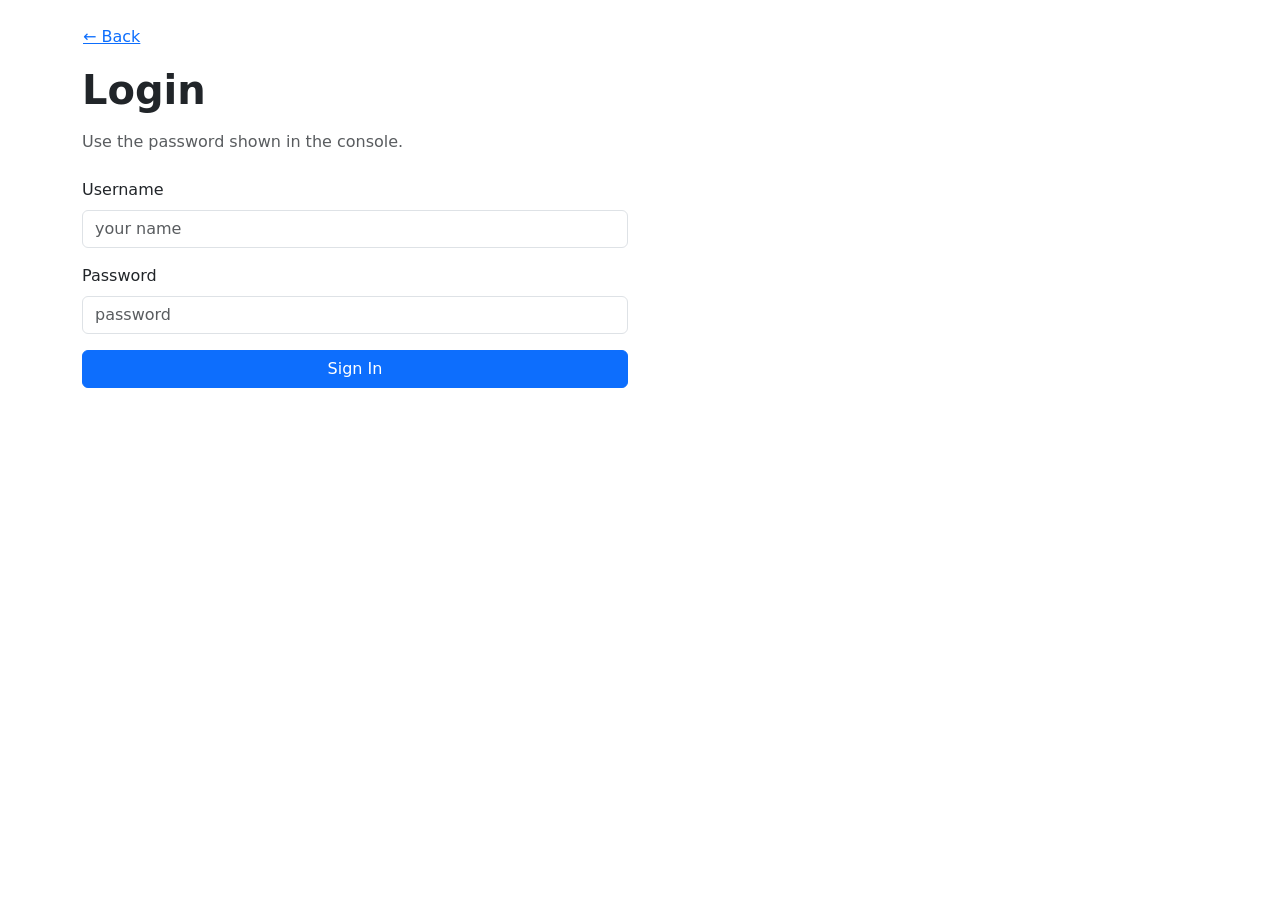
==== pages/app.html @ 9bef2d07 "Add files via upload" ====
<!doctype html>
<html lang="en">
<head>
  <meta charset="utf-8" />
  <meta name="viewport" content="width=device-width, initial-scale=1" />
  <title>App</title>

  <link href="https://cdn.jsdelivr.net/npm/bootstrap@5.3.3/dist/css/bootstrap.min.css" rel="stylesheet">
  <link href="../styles/main.css" rel="stylesheet">
</head>

<body class="container py-4">

  <header class="d-flex justify-content-between align-items-center mb-4">
    <div>
      <h1 class="fw-bold m-0">App</h1>
      <p class="text-muted m-0">Protected page — requires login.</p>
    </div>

    <div class="d-flex gap-2">
      <a class="btn btn-outline-secondary" href="../index.html">Home</a>
      <a class="btn btn-outline-info" href="./data.html">View Session Data</a>
      <button id="btnLogout" class="btn btn-danger" type="button">Logout</button>
    </div>
  </header>

  <main>
    <div class="alert alert-success">
      ✅ You are logged in as: <strong id="whoami">...</strong>
    </div>

    <!-- View toggle + result count -->
    <div class="d-flex justify-content-between align-items-center mb-3">
      <div class="btn-group" role="group">
        <button id="gridViewBtn" class="btn btn-outline-secondary active" type="button">Grid</button>
        <button id="listViewBtn" class="btn btn-outline-secondary" type="button">List</button>
      </div>
      <small class="text-muted" id="resultCount">0 items</small>
    </div>

    <!-- Search + Filter + Sort -->
    <div class="row g-2 mb-3">
      <div class="col-md-6">
        <input id="searchInput" class="form-control" type="search" placeholder="Search title or description...">
      </div>

      <div class="col-md-3">
        <select id="categoryFilter" class="form-select">
          <option value="all">All categories</option>
        </select>
      </div>

      <div class="col-md-3">
        <select id="sortSelect" class="form-select">
          <option value="rating-desc">Sort: rating (high → low)</option>
          <option value="rating-asc">Sort: rating (low → high)</option>
          <option value="title-asc">Sort: title (A → Z)</option>
          <option value="title-desc">Sort: title (Z → A)</option>
        </select>
      </div>
    </div>

    <!-- Cards -->
    <div class="row g-3" id="cardGrid"></div>
  </main>

  <script src="https://cdn.jsdelivr.net/npm/bootstrap@5.3.3/dist/js/bootstrap.bundle.min.js"></script>

  <!-- Only once (no duplicates) -->
  <script src="../scripts/auth.js"></script>
  <script src="../scripts/main.js"></script>
  <script src="../scripts/app.js"></script>

</body>
</html>
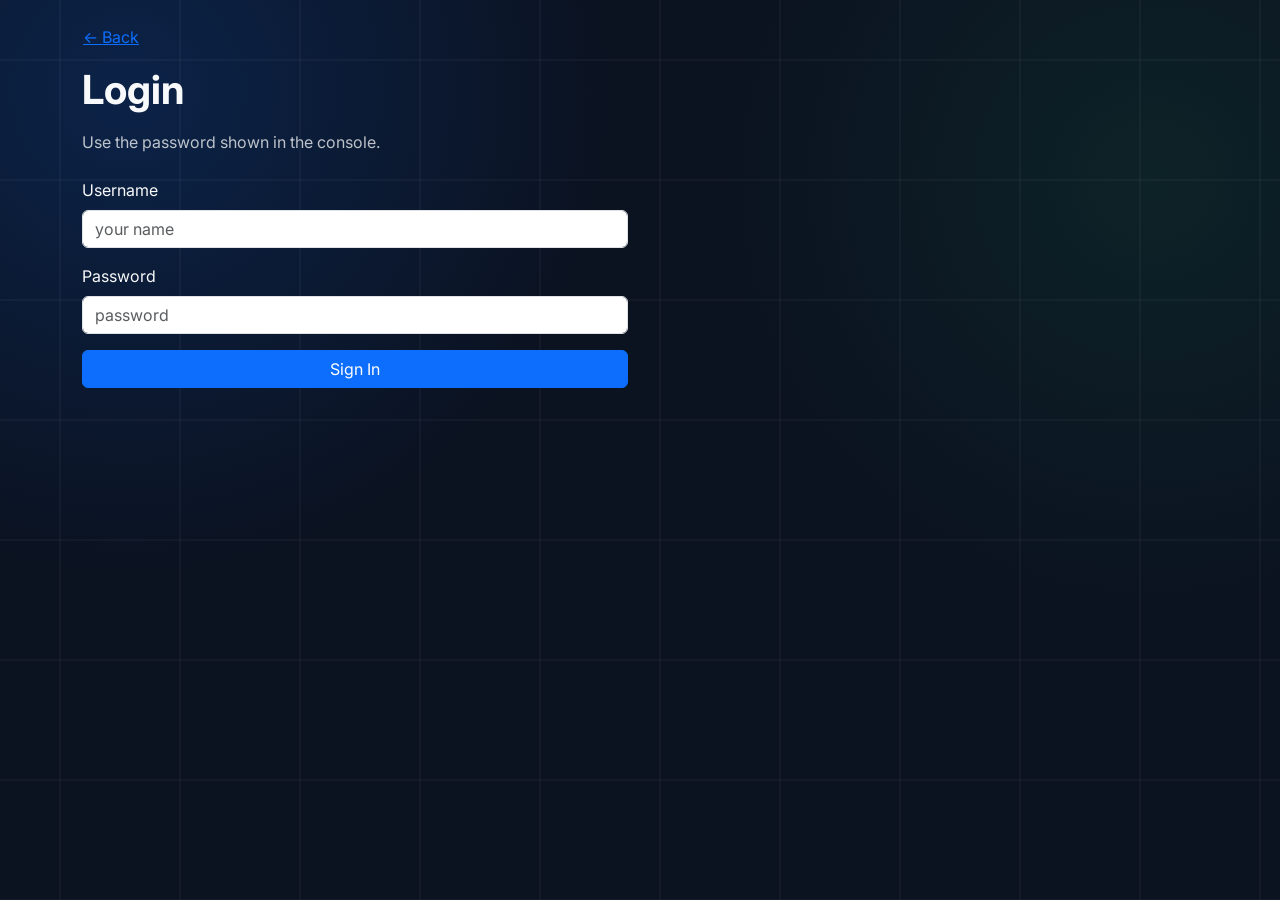
==== commit a4a2f316: "Add files via upload" ====
--- a/pages/app.html
+++ b/pages/app.html
@@ -6,6 +6,7 @@
   <title>App</title>
 
   <link href="https://cdn.jsdelivr.net/npm/bootstrap@5.3.3/dist/css/bootstrap.min.css" rel="stylesheet">
+  <link rel="stylesheet" href="https://cdn.jsdelivr.net/npm/bootstrap-icons@1.11.3/font/bootstrap-icons.min.css">
   <link href="../styles/main.css" rel="stylesheet">
 </head>
 
@@ -20,7 +21,9 @@
     <div class="d-flex gap-2">
       <a class="btn btn-outline-secondary" href="../index.html">Home</a>
       <a class="btn btn-outline-info" href="./data.html">View Session Data</a>
-      <button id="btnLogout" class="btn btn-danger" type="button">Logout</button>
+      <button id="btnLogout" class="btn btn-danger" type="button">
+  <i class="bi bi-box-arrow-right"></i> Logout
+</button>
     </div>
   </header>
 
--- a/styles/main.css
+++ b/styles/main.css
@@ -0,0 +1,34 @@
+
+/* main.css - custom styling (Bootstrap-first) */
+
+/* Google Font (Inter) */
+@import url("https://fonts.googleapis.com/css2?family=Inter:wght@400;600;800&display=swap");
+
+/* Base */
+body {
+  font-family: "Inter", system-ui, -apple-system, "Segoe UI", Roboto, Arial, sans-serif;
+  min-height: 100vh;
+
+  /* SVG-style background pattern (requirement) */
+  background-color: #0b1220;
+  background-image:
+    url("data:image/svg+xml,%3Csvg xmlns='http://www.w3.org/2000/svg' width='120' height='120'%3E%3Cpath d='M0 60H120M60 0V120' stroke='rgba(255,255,255,0.06)' stroke-width='1'/%3E%3C/svg%3E"),
+    radial-gradient(900px circle at 10% 10%, rgba(13,110,253,0.18), transparent 55%),
+    radial-gradient(800px circle at 90% 20%, rgba(25,135,84,0.14), transparent 55%);
+  background-repeat: repeat, no-repeat, no-repeat;
+  background-size: auto, auto, auto;
+}
+
+/* Keep content readable on dark background */
+h1, h2, h3, h4, h5, h6, label {
+  color: #f8f9fa;
+}
+
+p, small, .text-muted {
+  color: rgba(248,249,250,0.75) !important;
+}
+
+/* Cards */
+.card {
+  border-radius: 14px;
+}
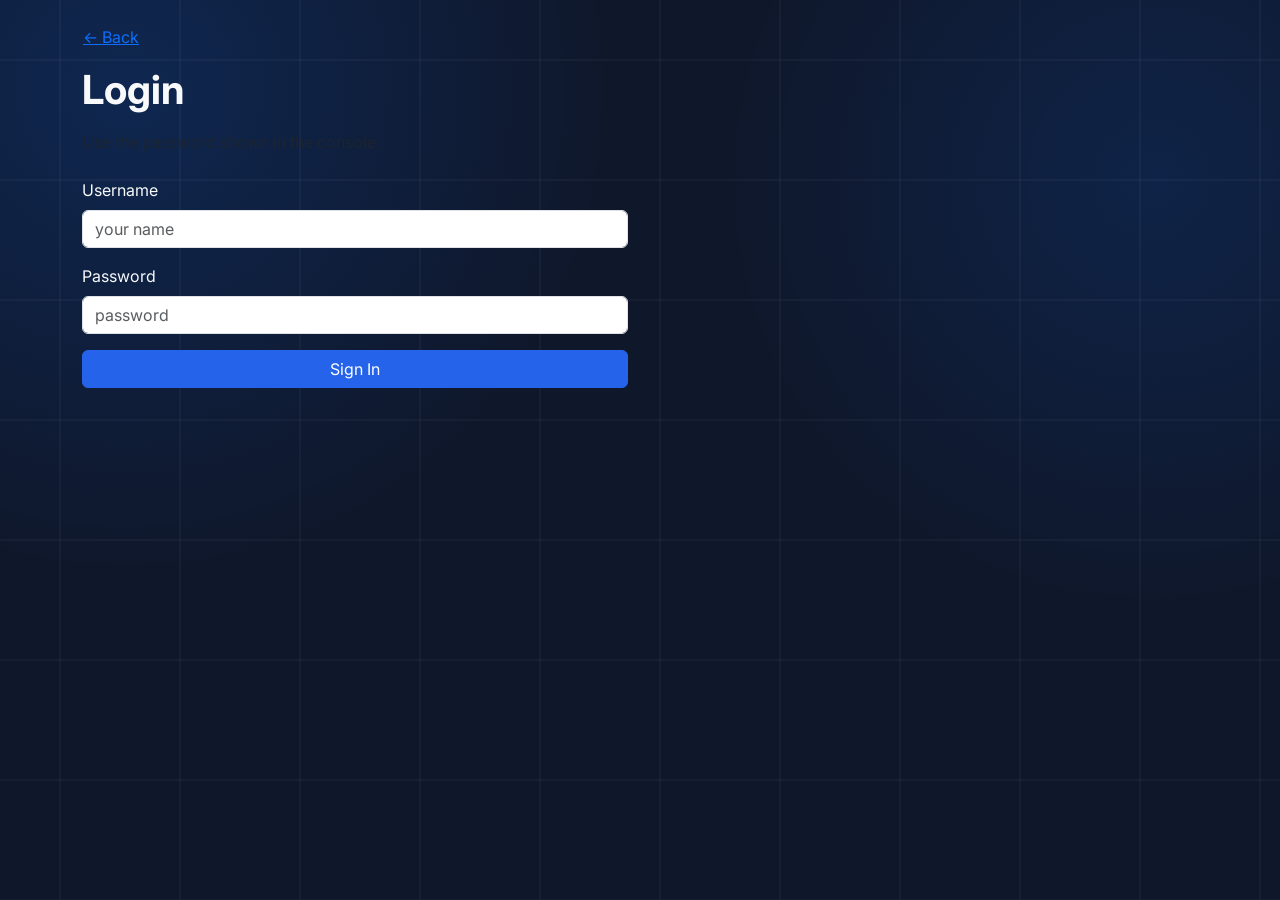
==== commit 4441e515: "Add files via upload" ====
--- a/pages/app.html
+++ b/pages/app.html
@@ -15,6 +15,7 @@
   <header class="d-flex justify-content-between align-items-center mb-4">
     <div>
       <h1 class="fw-bold m-0">App</h1>
+       <i class="bi bi-collection-fill me-2"></i> Content Explorer
       <p class="text-muted m-0">Protected page — requires login.</p>
     </div>
 
@@ -29,7 +30,7 @@
 
   <main>
     <div class="alert alert-success">
-      ✅ You are logged in as: <strong id="whoami">...</strong>
+      You are logged in as: <strong id="whoami">...</strong>
     </div>
 
     <!-- View toggle + result count -->
--- a/styles/main.css
+++ b/styles/main.css
@@ -1,34 +1,157 @@
-
 /* main.css - custom styling (Bootstrap-first) */
 
 /* Google Font (Inter) */
 @import url("https://fonts.googleapis.com/css2?family=Inter:wght@400;600;800&display=swap");
 
-/* Base */
+/* ===== Base / Global ===== */
 body {
   font-family: "Inter", system-ui, -apple-system, "Segoe UI", Roboto, Arial, sans-serif;
   min-height: 100vh;
 
-  /* SVG-style background pattern (requirement) */
-  background-color: #0b1220;
+  /* Dark tech background + SVG pattern (requirement) */
+  background-color: #0F172A;
+  color: rgba(248, 249, 250, 0.88);
+
   background-image:
     url("data:image/svg+xml,%3Csvg xmlns='http://www.w3.org/2000/svg' width='120' height='120'%3E%3Cpath d='M0 60H120M60 0V120' stroke='rgba(255,255,255,0.06)' stroke-width='1'/%3E%3C/svg%3E"),
     radial-gradient(900px circle at 10% 10%, rgba(13,110,253,0.18), transparent 55%),
-    radial-gradient(800px circle at 90% 20%, rgba(25,135,84,0.14), transparent 55%);
+    radial-gradient(800px circle at 90% 20%, rgba(13,110,253,0.14), transparent 55%);
   background-repeat: repeat, no-repeat, no-repeat;
   background-size: auto, auto, auto;
 }
 
-/* Keep content readable on dark background */
+/* Keep headings readable on dark background */
 h1, h2, h3, h4, h5, h6, label {
-  color: #f8f9fa;
+  color: #F8F9FA;
 }
 
-p, small, .text-muted {
-  color: rgba(248,249,250,0.75) !important;
+/* Optional: make default muted text on dark background */
+.small,
+.text-secondary {
+  color: rgba(248, 249, 250, 0.75);
 }
 
-/* Cards */
+/* ===== Navbar ===== */
+.navbar {
+  background-color: transparent;
+}
+
+/* Make brand + links clear (Bootstrap already helps, this is extra safety) */
+.navbar .navbar-brand,
+.navbar .nav-link {
+  color: rgba(248, 249, 250, 0.92);
+}
+.navbar .nav-link:hover {
+  color: #F8F9FA;
+}
+
+/* ===== Buttons ===== */
+.btn-primary {
+  background-color: #2563EB;
+  border-color: #2563EB;
+}
+
+.btn-primary:hover,
+.btn-primary:focus {
+  background-color: #1E40AF;
+  border-color: #1E40AF;
+}
+
+/* Nicer large buttons on landing */
+.btn-lg {
+  border-radius: 14px;
+  padding: 0.9rem 1.2rem;
+}
+
+/* ===== Images ===== */
+img {
+  border-radius: 16px;
+}
+
+/* ===== Cards ===== */
 .card {
-  border-radius: 14px;
+  background-color: #F8FAFC;
+  color: #1E293B;
+  border-radius: 16px;
+  border: none;
+}
+
+/* Keep text inside cards readable (avoid white text issues) */
+.card p,
+.card small,
+.card .text-muted,
+.card a,
+.card li {
+  color: #1E293B;
+}
+
+.card .text-muted {
+  color: rgba(30, 41, 59, 0.75);
+}
+
+.card h5,
+.card .card-title {
+  font-weight: 600;
+  color: #0F172A;
+}
+
+/* ===== Sections spacing ===== */
+section {
+  padding-top: 3rem;
+  padding-bottom: 3rem;
+}
+
+.social {
+  display: flex;
+  flex-direction: column;
+  gap: 1.5rem;
+}
+
+.social-title {
+  font-size: 0.75rem;
+  font-weight: 600;
+  letter-spacing: 0.1em;
+  color: var(--vp-c-text-2);
+}
+
+.social-list {
+  display: flex;
+  flex-direction: column;
+  gap: 1rem;
+  list-style: none;
+  padding: 0;
+  margin: 0;
+}
+
+.social-list li {
+  display: flex;
+  align-items: center;
+  gap: 0.75rem;
+  font-size: 0.875rem;
+  color: var(--vp-c-text-1);
+}
+
+.social-list img {
+  width: 40px;
+  height: 40px;
+}
+
+/* Dark dropdown look */
+.dropdown-menu {
+  background: rgba(15, 20, 35, 0.95);
+  border: 1px solid rgba(255,255,255,0.12);
+  border-radius: 12px;
+  padding: 10px;
+}
+
+.dropdown-item {
+  color: #fff;
+  border-radius: 10px;
+  padding: 10px 12px;
+}
+
+.dropdown-item:hover,
+.dropdown-item:focus {
+  background: rgba(255,255,255,0.10);
+  color: #fff;
 }
